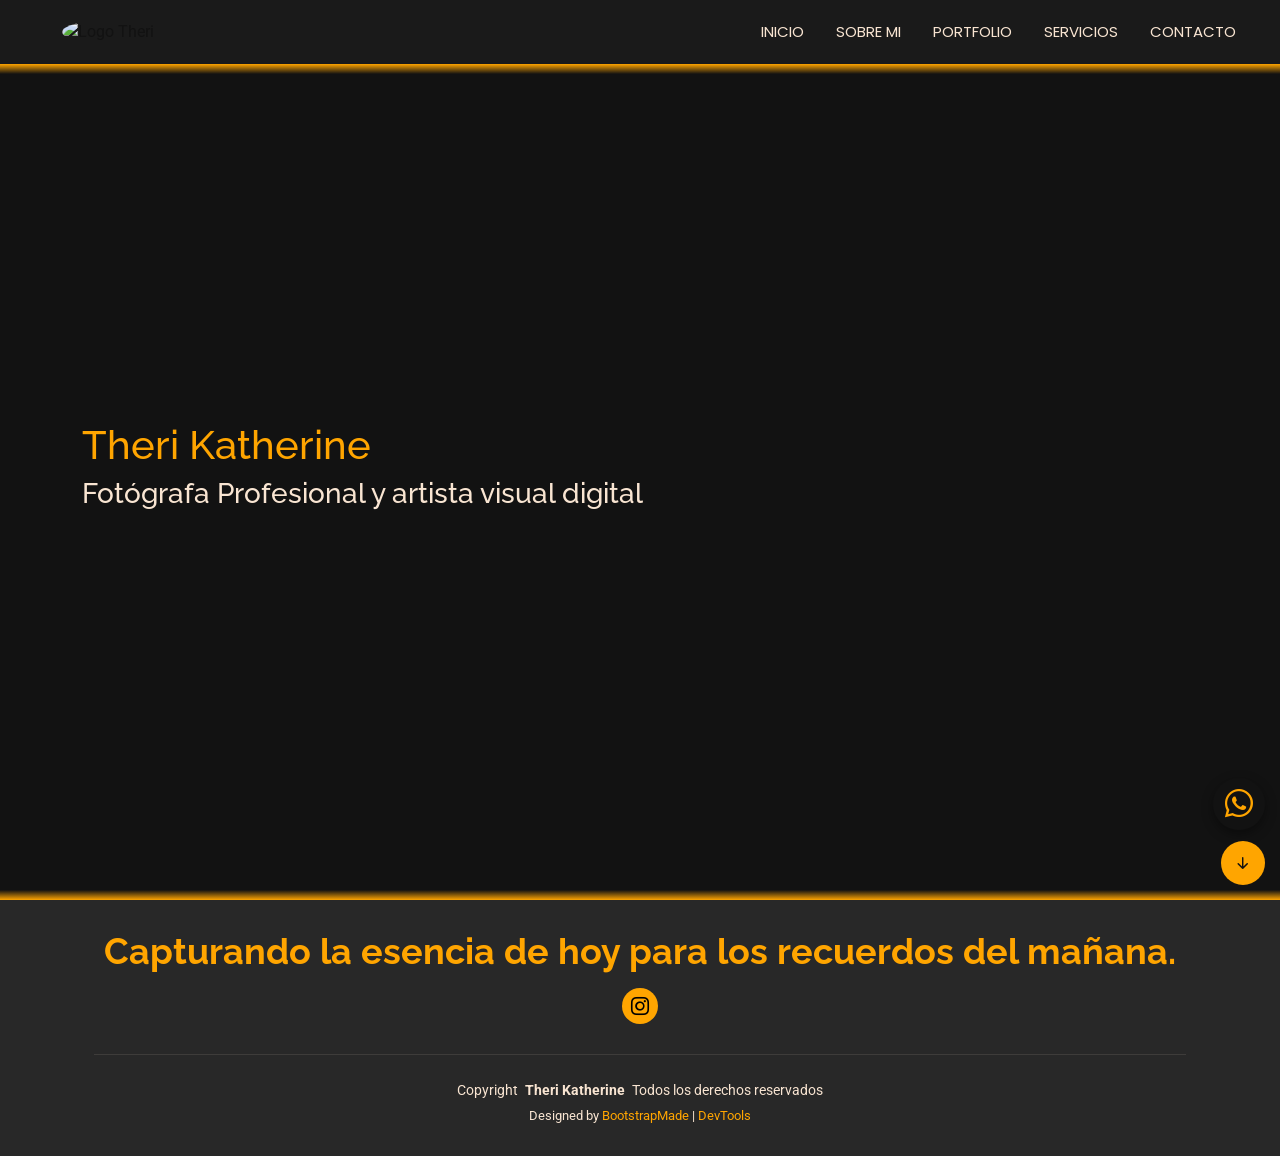
==== index.html @ 510d3827 "Add files via upload" ====
<!DOCTYPE html>
<html lang="es">

<head>
  <meta charset="utf-8">
  <meta content="width=device-width, initial-scale=1.0" name="viewport">
  <title>Theri Katherine</title>
  <meta name="description" content="Fotógrafa profesional y artista visual">
  <meta name="keywords" content="">

  <!-- Favicons -->
  <link href="assets/img/favicon.png" rel="icon">
  <link href="assets/img/apple-touch-icon.png" rel="apple-touch-icon">

  <!-- Fonts -->
  <link href="https://fonts.googleapis.com" rel="preconnect">
  <link href="https://fonts.gstatic.com" rel="preconnect" crossorigin>
  <link href="https://fonts.googleapis.com/css2?family=Roboto:ital,wght@0,100;0,300;0,400;0,500;0,700;0,900;1,100;1,300;1,400;1,500;1,700;1,900&family=Poppins:ital,wght@0,100;0,200;0,300;0,400;0,500;0,600;0,700;0,800;0,900;1,100;1,200;1,300;1,400;1,500;1,600;1,700;1,800;1,900&family=Raleway:ital,wght@0,100;0,200;0,300;0,400;0,500;0,600;0,700;0,800;0,900;1,100;1,200;1,300;1,400;1,500;1,600;1,700;1,800;1,900&display=swap" rel="stylesheet">

  <!-- Vendor CSS Files -->
  <link href="assets/vendor/bootstrap/css/bootstrap.min.css" rel="stylesheet">
  <link href="assets/vendor/bootstrap-icons/bootstrap-icons.css" rel="stylesheet">
  <link href="assets/vendor/aos/aos.css" rel="stylesheet">
  <link href="assets/vendor/swiper/swiper-bundle.min.css" rel="stylesheet">
  <link href="assets/vendor/glightbox/css/glightbox.min.css" rel="stylesheet">

  <!-- Main CSS File -->
  <link href="estilos.css" rel="stylesheet">

  <!-- =======================================================
  * Template Name: Personal
  * Template URL: https://bootstrapmade.com/personal-free-resume-bootstrap-template/
  * Updated: Mar 05 2025 with Bootstrap v5.3.3
  * Author: BootstrapMade.com
  * License: https://bootstrapmade.com/license/
  ======================================================== -->
</head>

<body class="index-page">

<header id="header" class="header d-flex align-items-center fixed-top">
    <div class="container-fluid position-relative d-flex align-items-center justify-content-between">

      <a href="index.html" class="logo d-flex align-items-center">
        <!-- Logo con la ruta corregida para evitar etiquetas anidadas inválidas -->
        <div class="sitename">
            <img src="./IMG/LOGO THERI SIN FONDO.png" class="header__img" alt="Logo Theri">
        </div>
      </a>

      <nav id="navmenu" class="navmenu">
        <ul class="nav__list">
          <li class="nav__item"><a href="index.html" class="nav__link">INICIO</a></li>
          <li class="nav__item"><a href="about.html" class="nav__link">SOBRE MI</a></li>
          <li class="nav__item"><a href="portfolio.html" class="nav__link">PORTFOLIO</a></li>
          <li class="nav__item"><a href="services.html" class="nav__link">SERVICIOS</a></li>
          <li class="nav__item"><a href="contact.html" class="nav__link">CONTACTO</a></li>
        </ul>
        <i class="mobile-nav-toggle d-xl-none bi bi-list"></i>
      </nav>

    </div>
  </header>

  <main class="main">

    <!-- Hero Section -->
    <section id="hero" class="hero section dark-background">

      <img src="./IMG/PRINCIPAL.png" alt="FOTO PRINCIPAL" data-aos="fade-in">

      <div class="container" data-aos="zoom-out" data-aos-delay="100">
        <h1>Theri Katherine</h1>
        <h3 class="subtitle">Fotógrafa Profesional y artista visual digital</h3>

      </div>

    </section><!-- /Hero Section -->

  </main>

<footer id="footer" class="footer dark-background">
    <div class="container">
            <h3 class="sitename">Capturando la esencia de hoy para los recuerdos del mañana.</h3>
      <div class="social-links d-flex justify-content-center">
        <a href=""><i class="bi bi-instagram"></i></a>

      </div>
      <div class="container">
        <div class="copyright">
          <span>Copyright</span> <strong class="px-1 sitename">Theri Katherine</strong> <span>Todos los derechos reservados</span>
        </div>
        <div class="credits">
          <!-- All the links in the footer should remain intact. -->
          <!-- You can delete the links only if you've purchased the pro version. -->
          <!-- Licensing information: https://bootstrapmade.com/license/ -->
          <!-- Purchase the pro version with working PHP/AJAX contact form: [buy-url] -->
          Designed by <a href="https://bootstrapmade.com/">BootstrapMade</a> | <a href="https://bootstrapmade.com/tools/">DevTools</a>
        </div>
      </div>
    </div>
  </footer>

  <!-- Scroll Top -->
  <a href="#" id="scroll-top" class="scroll-top d-flex align-items-center justify-content-center"><i class="bi bi-arrow-up-short"></i></a>

  <!-- Preloader -->
  <div id="preloader"></div>

  <!-- Vendor JS Files -->
  <script src="assets/vendor/bootstrap/js/bootstrap.bundle.min.js"></script>
  <script src="assets/vendor/php-email-form/validate.js"></script>
  <script src="assets/vendor/aos/aos.js"></script>
  <script src="assets/vendor/typed.js/typed.umd.js"></script>
  <script src="assets/vendor/purecounter/purecounter_vanilla.js"></script>
  <script src="assets/vendor/waypoints/noframework.waypoints.js"></script>
  <script src="assets/vendor/swiper/swiper-bundle.min.js"></script>
  <script src="assets/vendor/glightbox/js/glightbox.min.js"></script>
  <script src="assets/vendor/imagesloaded/imagesloaded.pkgd.min.js"></script>
  <script src="assets/vendor/isotope-layout/isotope.pkgd.min.js"></script>

  <!-- Main JS File -->
  <script src="script.js"></script>

</body>

</html>
---- estilos.css ----
/**
* Template Name: Personal
* Template URL: https://bootstrapmade.com/personal-free-resume-bootstrap-template/
* Updated: Mar 05 2025 with Bootstrap v5.3.3
* Author: BootstrapMade.com
* License: https://bootstrapmade.com/license/
*/

/*--------------------------------------------------------------
# Font & Color Variables
# Help: https://bootstrapmade.com/color-system/
--------------------------------------------------------------*/
/* Fonts */
:root {
  --default-font: "Roboto",  system-ui, -apple-system, "Segoe UI", Roboto, "Helvetica Neue", Arial, "Noto Sans", "Liberation Sans", sans-serif, "Apple Color Emoji", "Segoe UI Emoji", "Segoe UI Symbol", "Noto Color Emoji";
  --heading-font: "Raleway",  sans-serif;
  --nav-font: "Poppins",  sans-serif;
}

/* Global Colors - The following color variables are used throughout the website. Updating them here will change the color scheme of the entire website */
:root { 
  --background-color: #121212; /* Background color for the entire website, including individual sections */
  --default-color: #F9E5D2; /* Default color used for the majority of the text content across the entire website */
  --heading-color: #FFA500; /* Color for headings, subheadings and title throughout the website */
  --accent-color: #FFA500; /* Accent color that represents your brand on the website. It's used for buttons, links, and other elements that need to stand out */
  --surface-color: #1a1a1a; /* The surface color is used as a background of boxed elements within sections, such as cards, icon boxes, or other elements that require a visual separation from the global background. */
  --contrast-color: #121212; /* Contrast color for text, ensuring readability against backgrounds of accent, heading, or default colors. */
  --link-color: #121212; /* Color of links */
  --link-hover-color: #FFA500; /* Hover color of links */
  --slider-arrow-color: #FFA500; /* Sliding arrow icon */
  --slider-arrow-hover-color: #121212; /* Sliding arrow icon on hover */
  --arrow-color: #121212; /* General arrows */
  --arrow-hover-color: #F9E5D2; /* General arrows on hover */
}

/* Nav Menu Colors - The following color variables are used specifically for the navigation menu. They are separate from the global colors to allow for more customization options */
:root {
  --nav-color: #F9E5D2;  /* The default color of the main navmenu links */
  --nav-hover-color: #FFA500; /* Applied to main navmenu links when they are hovered over or active */
  --nav-mobile-background-color: #121212; /* Used as the background color for mobile navigation menu */
  --nav-dropdown-background-color: #121212; /* Used as the background color for dropdown items that appear when hovering over primary navigation items */
  --nav-dropdown-color: #F9E5D2; /* Used for navigation links of the dropdown items in the navigation menu. */
  --nav-dropdown-hover-color: #FFA500; /* Similar to --nav-hover-color, this color is applied to dropdown navigation links when they are hovered over. */
}

/* Color Presets - These classes override global colors when applied to any section or element, providing reuse of the sam color scheme. */


.dark-background {
  --default-color: #F9E5D2;
  --heading-color: #FFA500;
  --surface-color: #292929f9;
  --contrast-color: #121212;
  --trans-color: color-mix(in srgb, #0009 100%, #FFA500);
  --border-color: #FFA500;
  --text-color: #F9E5D2;
}

/* Smooth scroll */
:root {
  scroll-behavior: smooth;
}

/*--------------------------------------------------------------
# General Styling & Shared Classes
--------------------------------------------------------------*/
body {

  color: var(--default-color);
  background-color: var(--background-color);
  font-family: var(--default-font);
}

a {
  color: var(--link-color);
  text-decoration: none;
  transition: 0.3s;
}

a:hover {
  color: var(--link-hover-color);
  text-decoration: none;
}

.bi {
  color: var(--accent-color);
}

.swiper-button-next,
.swiper-button-prev {
  color: var(--slider-arrow-color);
}

.swiper-button-next:hover,
.swiper-button-prev:hover {
  color: var(--slider-arrow-hover-color);
}


h1,
h2,
h3,
h4,
h5,
h6 {
  color: var(--heading-color);
  font-family: var(--heading-font);
}

h1{
  margin-top: 40px;
}

.page-title {
  margin-top: 40px;
    padding-top: 60px; /* Sube o baja este valor según necesites */
}

/* Opción B: Si prefieres hacerlo directo al h1 de la sección portfolio/títulos de página */
.page-title h1 {
    margin-top: 40px !important;
}

.subtitle{
  color: var(--text-color);
  font-family: var(--heading-font);
}
/* PHP Email Form Messages
------------------------------*/
.php-email-form .error-message {
  display: none;
  background: #FFA500;
  color: #1a1a1a;
  text-align: left;
  padding: 15px;
  margin-bottom: 24px;
  font-weight: 600;
}

.php-email-form .sent-message {
  display: none;
  color: #ffffff;
  background: #FFA500;
  text-align: center;
  padding: 15px;
  margin-bottom: 24px;
  font-weight: 600;
}

.php-email-form .loading {
  display: none;
  background: var(--surface-color);
  text-align: center;
  padding: 15px;
  margin-bottom: 24px;
}

.php-email-form .loading:before {
  content: "";
  display: inline-block;
  border-radius: 50%;
  width: 24px;
  height: 24px;
  margin: 0 10px -6px 0;
  border: 3px solid var(--accent-color);
  border-top-color: var(--surface-color);
  animation: php-email-form-loading 1s linear infinite;
}

@keyframes php-email-form-loading {
  0% {
    transform: rotate(0deg);
  }

  100% {
    transform: rotate(360deg);
  }
}

/*--------------------------------------------------------------
# Global Header
--------------------------------------------------------------*/

.header {
  background-color: var(--surface-color);
  color: var(--nav-hover-color);
  padding-left: 30px;
  padding-right: 30px;
}

/* Desvanecido naranjo debajo del header */
.header::after {
  content: "";
  position: absolute;
  top: 100%;
  left: 0;
  right: 0;
  height: 10px;
  background: linear-gradient(to bottom, var(--nav-hover-color), transparent);
  pointer-events: none;
}

.header__img {
        min-width: 100px;
        max-width: 10%;
        border-radius: 50%;
        margin: 20px;
    }


.scrolled .header {
  box-shadow: 0px 0 18px rgba(0, 0, 0, 0.1);
}

/* Global Header on Scroll
------------------------------*/
.scrolled .header {
  --bg-color: color-mix(in srgb, var(--background-color), transparent 90%);
}

/*--------------------------------------------------------------
# Navigation Menu
--------------------------------------------------------------*/
/* Desktop Navigation */
@media (min-width: 1200px) {
  .navmenu {
    padding: 0;
  }

  .navmenu ul {
    margin: 0;
    padding: 0;
    display: flex;
    list-style: none;
    align-items: center;
  }

  .navmenu li {
    position: relative;
  }

  .navmenu>ul>li {
    white-space: nowrap;
    padding: 15px 14px;
  }

  .navmenu>ul>li:last-child {
    padding-right: 0;
  }

  .navmenu a,
  .navmenu a:focus {
    color: var(--nav-color);
    font-size: 15px;
    padding: 0 2px;
    font-family: var(--nav-font);
    font-weight: 400;
    display: flex;
    align-items: center;
    justify-content: space-between;
    white-space: nowrap;
    transition: 0.3s;
    position: relative;
  }

  .navmenu a i,
  .navmenu a:focus i {
    font-size: 12px;
    line-height: 0;
    margin-left: 5px;
    transition: 0.3s;
  }

  .navmenu>ul>li>a:before {
    content: "";
    position: absolute;
    height: 2px;
    bottom: -6px;
    left: 0;
    background-color: var(--nav-hover-color);
    visibility: hidden;
    width: 0px;
    transition: all 0.3s ease-in-out 0s;
  }

  .navmenu a:hover:before,
  .navmenu li:hover>a:before,
  .navmenu .active:before {
    visibility: visible;
    width: 25px;
  }

  .navmenu li:hover>a,
  .navmenu .active,
  .navmenu .active:focus {
    color: var(--nav-hover-color);
  }

  .navmenu .dropdown:hover>ul {
    opacity: 1;
    top: 100%;
    visibility: visible;
  }

  .navmenu .dropdown .dropdown ul {
    top: 0;
    left: -90%;
    visibility: hidden;
  }

  .navmenu .dropdown .dropdown:hover>ul {
    opacity: 1;
    top: 0;
    left: -100%;
    visibility: visible;
  }
}

/* Mobile Navigation */
@media (max-width: 1199px) {
  .mobile-nav-toggle {
    color: var(--nav-color);
    font-size: 28px;
    line-height: 0;
    margin-right: 10px;
    cursor: pointer;
    transition: color 0.3s;
  }

  .navmenu {
    padding: 0;
    z-index: 9997;
  }

  .navmenu ul {
    display: none;
    list-style: none;
    position: absolute;
    inset: 60px 20px 20px 20px;
    padding: 10px 0;
    margin: 0;
    border-radius: 6px;
    background-color: var(--nav-mobile-background-color);
    border: 1px solid color-mix(in srgb, var(--default-color), transparent 90%);
    box-shadow: none;
    overflow-y: auto;
    transition: 0.3s;
    z-index: 9998;
  }

  .navmenu a,
  .navmenu a:focus {
    color: var(--nav-dropdown-color);
    padding: 10px 20px;
    font-family: var(--nav-font);
    font-size: 17px;
    font-weight: 500;
    display: flex;
    align-items: center;
    justify-content: space-between;
    white-space: nowrap;
    transition: 0.3s;
  }

  .navmenu a i,
  .navmenu a:focus i {
    font-size: 12px;
    line-height: 0;
    margin-left: 5px;
    width: 30px;
    height: 30px;
    display: flex;
    align-items: center;
    justify-content: center;
    border-radius: 50%;
    transition: 0.3s;
    background-color: color-mix(in srgb, var(--accent-color), transparent 90%);
  }

  .navmenu a i:hover,
  .navmenu a:focus i:hover {
    background-color: var(--accent-color);
    color: var(--contrast-color);
  }

  .navmenu a:hover,
  .navmenu .active,
  .navmenu .active:focus {
    color: var(--nav-dropdown-hover-color);
  }

  .navmenu .active i,
  .navmenu .active:focus i {
    background-color: var(--accent-color);
    color: var(--contrast-color);
    transform: rotate(180deg);
  }

  .navmenu .dropdown ul {
    position: static;
    display: none;
    z-index: 99;
    padding: 10px 0;
    margin: 10px 20px;
    background-color: var(--nav-dropdown-background-color);
    transition: all 0.5s ease-in-out;
  }

  .navmenu .dropdown ul ul {
    background-color: rgba(33, 37, 41, 0.1);
  }

  .navmenu .dropdown>.dropdown-active {
    display: block;
    background-color: rgba(33, 37, 41, 0.03);
  }

  .mobile-nav-active {
    overflow: hidden;
  }

  .mobile-nav-active .mobile-nav-toggle {
    color: #fff;
    position: absolute;
    font-size: 32px;
    top: 15px;
    right: 15px;
    margin-right: 0;
    z-index: 9999;
  }

  .mobile-nav-active .navmenu {
    position: fixed;
    overflow: hidden;
    inset: 0;
    background: rgba(33, 37, 41, 0.8);
    transition: 0.3s;
  }

  .mobile-nav-active .navmenu>ul {
    display: block;
  }
}



/*--------------------------------------------------------------
# Global Footer
--------------------------------------------------------------*/
footer#footer.footer {
  border-top: 0 !important;
  box-shadow: none !important;
  background-color: var(--surface-color) !important;
}

footer#footer.footer::before {
  content: "" !important;
  position: absolute !important;
  bottom: 100% !important;
  left: 0 !important;
  right: 0 !important;
  height: 10px !important;
  background: linear-gradient(to top, var(--nav-hover-color), transparent) !important;
  pointer-events: none !important;
  z-index: 10 !important;
}
.footer {
  color: var(--default-color);
  background-color: var(--surface-color);
  font-size: 14px;
  text-align: center;
  padding: 30px 0;
  position: relative;
}

/* Desvanecido naranjo encima del footer (igual al del header) */
.footer::before {
  content: "";
  position: absolute;
  bottom: 100%;
  left: 0;
  right: 0;
  height: 10px;
  background: linear-gradient(to top, var(--nav-hover-color), transparent);
  pointer-events: none;
  z-index: 10;
}

.footer h3 {
  color: var(--heading-color);
  font-size: 36px;
  font-weight: 700;
  position: relative;
  padding: 0;
  margin: 0 0 15px 0;
}

.footer p {
  font-size: 15;
  font-style: italic;
  padding: 0;
  margin: 0 0 30px 0;
}

.footer a {
  color: var(--accent-color);
}

.footer a:hover {
  color: var(--default-color);
}

.footer .social-links {
  margin: 0 0 30px 0;
}

.footer .social-links a {
  font-size: 16px;
  display: flex;
  align-items: center;
  justify-content: center;
  background: var(--accent-color);
  color: #000000;
  line-height: 1;
  margin: 0 4px;
  border-radius: 50%;
  text-align: center;
  width: 36px;
  height: 36px;
  transition: 0.3s;
}

.footer .social-links a i,
.footer .social-links a:hover i {
  color: #000000 !important;
  font-size: 18px;
  line-height: 1;
}

.footer .social-links a:hover {
  background: color-mix(in srgb, var(--accent-color), transparent 20%);
  text-decoration: none;
}

.footer .copyright {
  padding-top: 25px;
  border-top: 1px solid color-mix(in srgb, var(--default-color), transparent 90%);
}

.footer .credits {
  font-size: 13px;
  padding-top: 5px;
}
/*--------------------------------------------------------------
# Preloader
--------------------------------------------------------------*/
#preloader {
  position: fixed;
  inset: 0;
  z-index: 999999;
  overflow: hidden;
  background: var(--background-color);
  transition: all 0.6s ease-out;
}

.footer::before {
  content: "";
  position: absolute;
  bottom: 100%;
  left: 0;
  right: 0;
  height: 80px;
  background: linear-gradient(to top, var(--accent-color), transparent);
  pointer-events: none;
  z-index: 10;
}

@keyframes animate-preloader {
  0% {
    transform: rotate(0deg);
  }

  100% {
    transform: rotate(360deg);
  }
}

/*--------------------------------------------------------------
# Scroll Top Button
--------------------------------------------------------------*/
.scroll-top {
  position: fixed;
  visibility: hidden;
  opacity: 0;
  right: 15px;
  bottom: -15px;
  z-index: 99999;
  background-color: var(--accent-color);
  width: 44px;
  height: 44px;
  border-radius: 50px;
  transition: all 0.4s;
}

.scroll-top i {
  font-size: 24px;
  color: var(--arrow-color);
  line-height: 0;
}

.scroll-top:hover i {
  color: var(--arrow-hover-color);
}

.scroll-top.active {
  visibility: visible;
  opacity: 1;
  bottom: 15px;
}

/*--------------------------------------------------------------
# Disable aos animation delay on mobile devices
--------------------------------------------------------------*/
@media screen and (max-width: 768px) {
  [data-aos-delay] {
    transition-delay: 0 !important;
  }
}

/*--------------------------------------------------------------
# Global Page Titles & Breadcrumbs
--------------------------------------------------------------*/
.page-title nav ol li a {
  color: var(--accent-color);
  position: relative;
}

.page-title nav ol li a:hover {
  color: var(--default-color);
} 
.page-title .heading {
  padding: 160px 0 80px 0;
  border-top: 1px solid color-mix(in srgb, var(--default-color), transparent 90%);
}

.page-title .heading h1 {
  font-size: 38px;
  font-weight: 700;
}

.page-title nav {
  background-color: color-mix(in srgb, var(--default-color), transparent 90%);
  padding: 20px 0;
}

.page-title nav ol {
  display: flex;
  flex-wrap: wrap;
  list-style: none;
  margin: 0;
  font-size: 16px;
  font-weight: 600;
}

.page-title nav ol li+li {
  padding-left: 10px;
}

.page-title nav ol li+li::before {
  content: "/";
  display: inline-block;
  padding-right: 10px;
  color: color-mix(in srgb, var(--default-color), transparent 70%);
}

/*--------------------------------------------------------------
# Global Sections
--------------------------------------------------------------*/
section,
.section {
  color: var(--default-color);
  background-color: var(--background-color);
  padding: 60px 0;
  scroll-margin-top: 100px;
  overflow: clip;
}

@media (max-width: 1199px) {

  section,
  .section {
    scroll-margin-top: 66px;
  }
}

/*--------------------------------------------------------------
# Global Section Titles
--------------------------------------------------------------*/
.section-title {
  padding-bottom: 60px;
  position: relative;
}

.section-title h2 {
  font-size: 14px;
  font-weight: 500;
  padding: 0;
  line-height: 1px;
  margin: 0;
  letter-spacing: 1.5px;
  text-transform: uppercase;
  color: color-mix(in srgb, var(--default-color), transparent 50%);
  position: relative;
}

.section-title h2::after {
  content: "";
  width: 120px;
  height: 1px;
  display: inline-block;
  background: var(--accent-color);
  margin: 4px 10px;
}

.section-title div {
  color: var(--heading-color);
  margin: 0;
  margin: 0;
  font-size: 28px;
  font-weight: 700;
  text-transform: uppercase;
  font-family: var(--heading-font);
}

/*--------------------------------------------------------------
# Hero Section
--------------------------------------------------------------*/
.hero {
  width: 100%;
  min-height: 100vh;
  position: relative;
  padding: 80px 0;
  display: flex;
  align-items: center;
  justify-content: center;
}

.hero img {
  position: absolute;
  inset: 0;
  display: block;
  width: 100%;
  height: 100%;
  object-fit: cover;
  z-index: 1;
}

.hero .container {
  position: relative;
  z-index: 3;
}

.hero h2 {
  margin: 0;
  font-size: 64px;
  font-weight: 700;
}

.hero p {
  margin: 5px 0 0 0;
  font-size: 26px;
}

.hero p span {
  letter-spacing: 1px;
  border-bottom: 2px solid var(--accent-color);
}

.hero .social-links {
  margin-top: 25px;
}

.hero .social-links a {
  background-color: color-mix(in srgb, var(--default-color), transparent 90%);
  color: var(--default-color);
  font-size: 14px;
  width: 40px;
  height: 40px;
  border-radius: 50px;
  display: inline-flex;
  align-items: center;
  justify-content: center;
  margin-right: 20px;
  transition: 0.3s;
}

.hero .social-links a:hover {
  background-color: var(--accent-color);
}

@media (max-width: 768px) {
  .hero h2 {
    font-size: 32px;
  }

  .hero p {
    font-size: 20px;
  }
}

/*--------------------------------------------------------------
# About Section
--------------------------------------------------------------*/
.about .content h2 {
  font-weight: 700;
  font-size: 24px;
}

.about .content ul {
  list-style: none;
  padding: 0;
}

.about .content ul li {
  margin-bottom: 20px;
  display: flex;
  align-items: center;
}

.about .content ul strong {
  margin-right: 10px;
}

.about .content ul i {
  font-size: 16px;
  margin-right: 5px;
  color: var(--accent-color);
  line-height: 0;
}

.about .content p {
  max-width: 900px;
  margin: 0 auto;
  padding: 0 20px;
  text-align: justify;
}

/*--------------------------------------------------------------
# Stats Section
--------------------------------------------------------------*/
.stats i {
  background-color: var(--surface-color);
  color: var(--accent-color);
  box-shadow: 0px 2px 25px rgba(0, 0, 0, 0.1);
  width: 54px;
  height: 54px;
  font-size: 24px;
  border-radius: 50px;
  border: 2px solid var(--background-color);
  display: inline-flex;
  align-items: center;
  justify-content: center;
  position: relative;
  z-index: 1;
}

.stats .stats-item {
  background-color: var(--surface-color);
  margin-top: -27px;
  padding: 30px 30px 25px 30px;
  width: 100%;
  position: relative;
  text-align: center;
  box-shadow: 0px 2px 35px rgba(0, 0, 0, 0.1);
  border-radius: 4px;
  z-index: 0;
}

.stats .stats-item span {
  font-size: 36px;
  display: block;
  font-weight: 700;
  color: color-mix(in srgb, var(--default-color), transparent 20%);
}

.stats .stats-item p {
  padding: 0;
  margin: 0;
  font-family: var(--heading-font);
  font-size: 16px;
}

/*--------------------------------------------------------------
# Skills Section
--------------------------------------------------------------*/
.skills .progress {
  height: 60px;
  display: block;
  background: none;
  border-radius: 0;
}

.skills .progress .skill {
  color: var(--default-color);
  padding: 0;
  margin: 0 0 6px 0;
  text-transform: uppercase;
  display: block;
  font-weight: 600;
  font-family: var(--heading-font);
}

.skills .progress .skill .val {
  float: right;
  font-style: normal;
}

.skills .progress-bar-wrap {
  background: color-mix(in srgb, var(--default-color), transparent 90%);
  height: 10px;
}

.skills .progress-bar {
  width: 1px;
  height: 10px;
  transition: 0.9s;
  background-color: var(--accent-color);
}

/*--------------------------------------------------------------
# Interests Section
--------------------------------------------------------------*/
.interests .features-item {
  background-color: var(--surface-color);
  display: flex;
  align-items: center;
  padding: 20px;
  transition: 0.3s;
  border: 1px solid color-mix(in srgb, var(--default-color), transparent 90%);
  position: relative;
}

.interests .features-item i {
  font-size: 32px;
  padding-right: 10px;
  line-height: 0;
}

.interests .features-item h3 {
  font-weight: 700;
  margin: 0;
  padding: 0;
  line-height: 1;
  font-size: 16px;
}

.interests .features-item h3 a {
  color: var(--heading-color);
  transition: 0.3s;
}

.interests .features-item:hover {
  border-color: var(--accent-color);
}

.interests .features-item:hover h3 a {
  color: var(--accent-color);
}


/*--------------------------------------------------------------
# Resume Section
--------------------------------------------------------------*/
.resume .resume-title {
  color: var(--heading-color);
  font-size: 26px;
  font-weight: 700;
  margin-top: 20px;
  margin-bottom: 20px;
}

.resume .resume-item {
  padding: 0 0 20px 20px;
  margin-top: -2px;
  border-left: 2px solid var(--accent-color);
  position: relative;
}

.resume .resume-item h4 {
  line-height: 18px;
  font-size: 18px;
  font-weight: 600;
  text-transform: uppercase;
  color: color-mix(in srgb, var(--default-color), transparent 20%);
  margin-bottom: 10px;
}

.resume .resume-item h5 {
  font-size: 16px;
  padding: 5px 15px;
  display: inline-block;
  font-weight: 600;
  margin-bottom: 10px;
}

.resume .resume-item ul {
  padding-left: 20px;
}

.resume .resume-item ul li {
  padding-bottom: 10px;
}

.resume .resume-item:last-child {
  padding-bottom: 0;
}

.resume .resume-item::before {
  content: "";
  position: absolute;
  width: 16px;
  height: 16px;
  border-radius: 50px;
  left: -9px;
  top: 0;
  background: var(--background-color);
  border: 2px solid var(--accent-color);
}

/*--------------------------------------------------------------
# Services Section
--------------------------------------------------------------*/
.services .service-item {
  background-color: var(--surface-color);
  text-align: center;
  padding: 80px 20px;
  transition: all ease-in-out 0.3s;
  height: 100%;
}

.services .service-item .icon {
  margin: 0 auto;
  width: 64px;
  height: 64px;
  background: var(--accent-color);
  border-radius: 4px;
  display: flex;
  align-items: center;
  justify-content: center;
  margin-bottom: 20px;
  transition: 0.3s;
  transform-style: preserve-3d;
}

.services .service-item .icon i {
  color: var(--contrast-color);
  font-size: 28px;
  transition: ease-in-out 0.3s;
}

.services .service-item .icon::before {
  position: absolute;
  content: "";
  left: -8px;
  top: -8px;
  height: 100%;
  width: 100%;
  background: color-mix(in srgb, var(--accent-color), transparent 80%);
  border-radius: 5px;
  transition: all 0.3s ease-out 0s;
  transform: translateZ(-1px);
}

.services .service-item h3 {
  font-weight: 700;
  margin: 10px 0 15px 0;
  font-size: 22px;
}

.services .service-item p {
  line-height: 24px;
  font-size: 14px;
  margin-bottom: 0;
}

.services .service-item:hover {
  background: var(--accent-color);
  border-color: var(--accent-color);
}

.services .service-item:hover .icon {
  background: var(--surface-color);
}

.services .service-item:hover .icon i {
  color: var(--accent-color);
}

.services .service-item:hover .icon::before {
  background: color-mix(in srgb, var(--background-color), transparent 70%);
}

.services .service-item:hover h3,
.services .service-item:hover p {
  color: var(--contrast-color);
}

/*--------------------------------------------------------------
# Service Details Section
--------------------------------------------------------------*/
.service-details .services-list {
  background-color: var(--surface-color);
  padding: 10px 30px;
  border: 1px solid color-mix(in srgb, var(--default-color), transparent 90%);
  margin-bottom: 20px;
}

.service-details .services-list a {
  display: block;
  line-height: 1;
  padding: 8px 0 8px 15px;
  border-left: 3px solid color-mix(in srgb, var(--default-color), transparent 70%);
  margin: 20px 0;
  color: color-mix(in srgb, var(--default-color), transparent 20%);
  transition: 0.3s;
}

.service-details .services-list a.active {
  color: var(--heading-color);
  font-weight: 700;
  border-color: var(--accent-color);
}

.service-details .services-list a:hover {
  border-color: var(--accent-color);
}

.service-details .services-img {
  margin-bottom: 20px;
}

.service-details h3 {
  font-size: 26px;
  font-weight: 700;
}

.service-details h4 {
  font-size: 20px;
  font-weight: 700;
}

.service-details p {
  font-size: 15px;
}

.service-details ul {
  list-style: none;
  padding: 0;
  font-size: 15px;
}

.service-details ul li {
  padding: 5px 0;
  display: flex;
  align-items: center;
}

.service-details ul i {
  font-size: 20px;
  margin-right: 8px;
  color: var(--accent-color);
}

/*--------------------------------------------------------------
# Portfolio Section
--------------------------------------------------------------*/
.portfolio .portfolio-filters {
  padding: 0;
  margin: 0 auto 20px auto;
  list-style: none;
  text-align: center;
}

.portfolio .portfolio-filters li {
  cursor: pointer;
  display: inline-block;
  padding: 0;
  font-size: 18px;
  font-weight: 500;
  margin: 0 10px;
  line-height: 1;
  margin-bottom: 5px;
  transition: all 0.3s ease-in-out;
}

.portfolio .portfolio-filters li:hover,
.portfolio .portfolio-filters li.filter-active {
  color: var(--accent-color);
}

.portfolio .portfolio-filters li:first-child {
  margin-left: 0;
}

.portfolio .portfolio-filters li:last-child {
  margin-right: 0;
}

@media (max-width: 575px) {
  .portfolio .portfolio-filters li {
    font-size: 14px;
    margin: 0 5px;
  }
}

.portfolio .portfolio-content {
  position: relative;
  overflow: hidden;
}

.portfolio .portfolio-content img {
  transition: 0.3s;
}

.portfolio .portfolio-content .portfolio-info {
  opacity: 0;
  position: absolute;
  inset: 0;
  z-index: 3;
  transition: all ease-in-out 0.3s;
  background: rgba(0, 0, 0, 0.6);
  padding: 15px;
}

.portfolio .portfolio-content .portfolio-info h4 {
  font-size: 14px;
  padding: 5px 10px;
  font-weight: 400;
  color: #ffffff;
  display: inline-block;
  background-color: var(--accent-color);
}

.portfolio .portfolio-content .portfolio-info p {
  position: absolute;
  bottom: 10px;
  text-align: center;
  display: inline-block;
  left: 0;
  right: 0;
  font-size: 16px;
  font-weight: 600;
  color: rgba(255, 255, 255, 0.8);
}

.portfolio .portfolio-content .portfolio-info .preview-link,
.portfolio .portfolio-content .portfolio-info .details-link {
  position: absolute;
  left: calc(50% - 40px);
  font-size: 26px;
  top: calc(50% - 14px);
  color: #fff;
  transition: 0.3s;
  line-height: 1.2;
}

.portfolio .portfolio-content .portfolio-info .preview-link:hover,
.portfolio .portfolio-content .portfolio-info .details-link:hover {
  color: var(--accent-color);
}

.portfolio .portfolio-content .portfolio-info .details-link {
  left: 50%;
  font-size: 34px;
  line-height: 0;
}

.portfolio .portfolio-content:hover .portfolio-info {
  opacity: 1;
}

.portfolio .portfolio-content:hover img {
  transform: scale(1.1);
}

/*--------------------------------------------------------------
# Portfolio Details Section
--------------------------------------------------------------*/
.portfolio-details .portfolio-details-slider img {
  width: 100%;
}

.portfolio-details .portfolio-details-slider .swiper-pagination {
  margin-top: 20px;
  position: relative;
}

.portfolio-details .portfolio-details-slider .swiper-pagination .swiper-pagination-bullet {
  width: 12px;
  height: 12px;
  background-color: color-mix(in srgb, var(--default-color), transparent 85%);
  opacity: 1;
}

.portfolio-details .portfolio-details-slider .swiper-pagination .swiper-pagination-bullet-active {
  background-color: var(--accent-color);
}

.portfolio-details .portfolio-info {
  background-color: var(--surface-color);
  padding: 30px;
  box-shadow: 0px 0 30px rgba(0, 0, 0, 0.1);
}

.portfolio-details .portfolio-info h3 {
  font-size: 22px;
  font-weight: 700;
  margin-bottom: 20px;
  padding-bottom: 20px;
  border-bottom: 1px solid color-mix(in srgb, var(--default-color), transparent 85%);
}

.portfolio-details .portfolio-info ul {
  list-style: none;
  padding: 0;
  font-size: 15px;
}

.portfolio-details .portfolio-info ul li+li {
  margin-top: 10px;
}

.portfolio-details .portfolio-description {
  padding-top: 30px;
}

.portfolio-details .portfolio-description h2 {
  font-size: 26px;
  font-weight: 700;
  margin-bottom: 20px;
}

.portfolio-details .portfolio-description p {
  padding: 0;
  color: color-mix(in srgb, var(--default-color), transparent 30%);
}

.portfolio-details .portfolio-details-slider img {
  width: 100%;
  height: 450px;
  object-fit: cover;
}

/*--------------------------------------------------------------
# Starter Section Section
--------------------------------------------------------------*/

/*--------------------------------------------------------------
# Contact Section
--------------------------------------------------------------*/
.contact .info-item {
  box-shadow: 0px 0px 20px rgba(0, 0, 0, 0.1);
  padding: 20px 30px;
}

.contact .info-item .icon {
  color: var(--contrast-color);
  background-color: var(--accent-color);
  width: 56px;
  height: 56px;
  font-size: 24px;
  display: flex;
  justify-content: center;
  align-items: center;
  transition: all 0.3s ease-in-out;
  border-radius: 50%;
  margin-right: 15px;
}

.contact .info-item h3 {
  font-size: 18px;
  font-weight: 700;
  margin: 0 0 2px 0;
}

.contact .info-item p {
  padding: 0;
  margin-bottom: 0;
  font-size: 14px;
}

.contact .info-item .social-links a {
  font-size: 24px;
  display: inline-block;
  line-height: 1;
  margin: 4px 6px 0 0;
  transition: 0.3s;
  color: color-mix(in srgb, var(--default-color), transparent 50%);
}

.contact .info-item .social-links a:hover {
  color: var(--accent-color);
}

.contact .php-email-form {
  box-shadow: 0px 0px 20px rgba(0, 0, 0, 0.1);
  padding: 30px;
  margin-top: 30px;
}

@media (max-width: 575px) {
  .contact .php-email-form {
    padding: 20px;
  }
}

.contact .php-email-form input[type=text],
.contact .php-email-form input[type=email],
.contact .php-email-form textarea {
  color: var(--default-color);
  background-color: color-mix(in srgb, var(--background-color), transparent 50%);
  border-color: color-mix(in srgb, var(--default-color), transparent 80%);
  font-size: 14px;
  padding: 10px 15px;
  box-shadow: none;
  border-radius: 0;
}

.contact .php-email-form input[type=text]:focus,
.contact .php-email-form input[type=email]:focus,
.contact .php-email-form textarea:focus {
  border-color: var(--accent-color);
}

.contact .php-email-form input[type=text]::placeholder,
.contact .php-email-form input[type=email]::placeholder,
.contact .php-email-form textarea::placeholder {
  color: color-mix(in srgb, var(--default-color), transparent 70%);
}

.contact .php-email-form button[type=submit] {
  color: var(--contrast-color);
  background: var(--accent-color);
  border: 0;
  padding: 10px 30px;
  transition: 0.4s;
  border-radius: 50px;
}

.contact .php-email-form button[type=submit]:hover {
  background: color-mix(in srgb, var(--accent-color), transparent 20%);
}
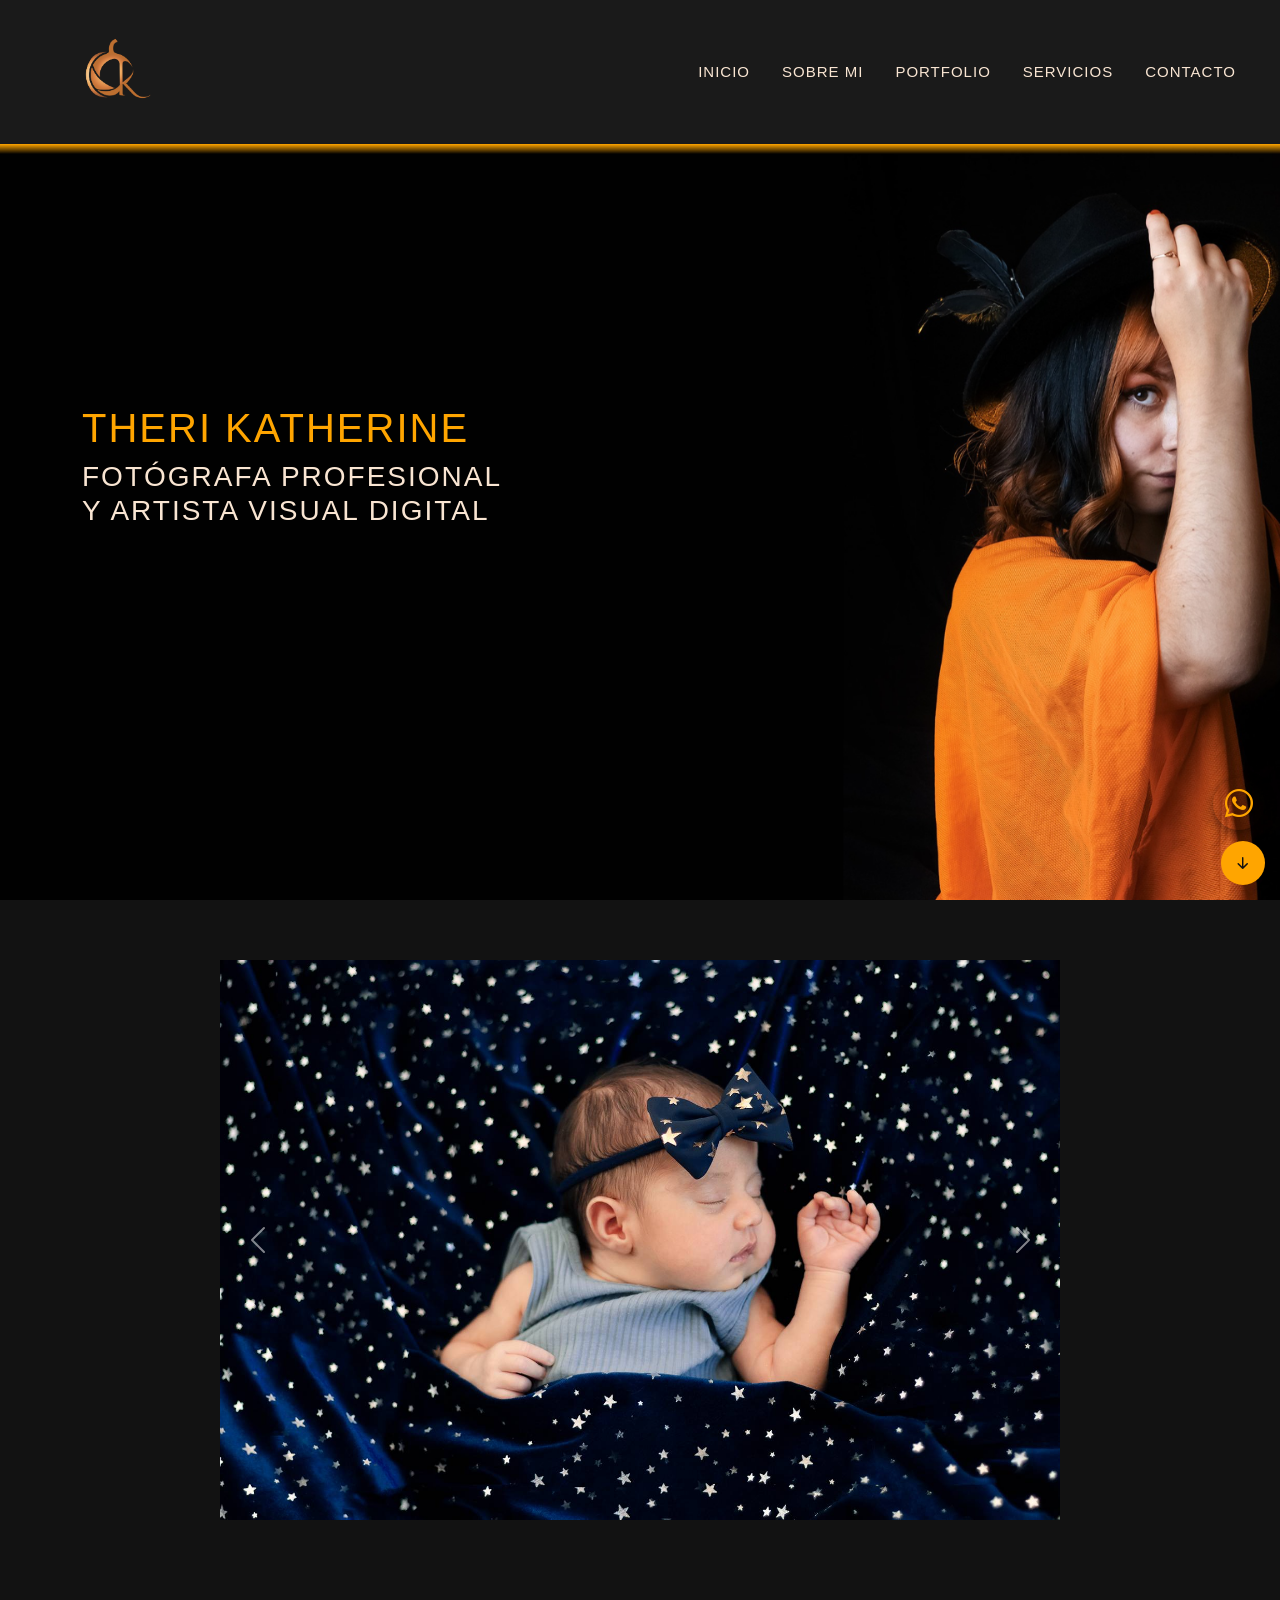
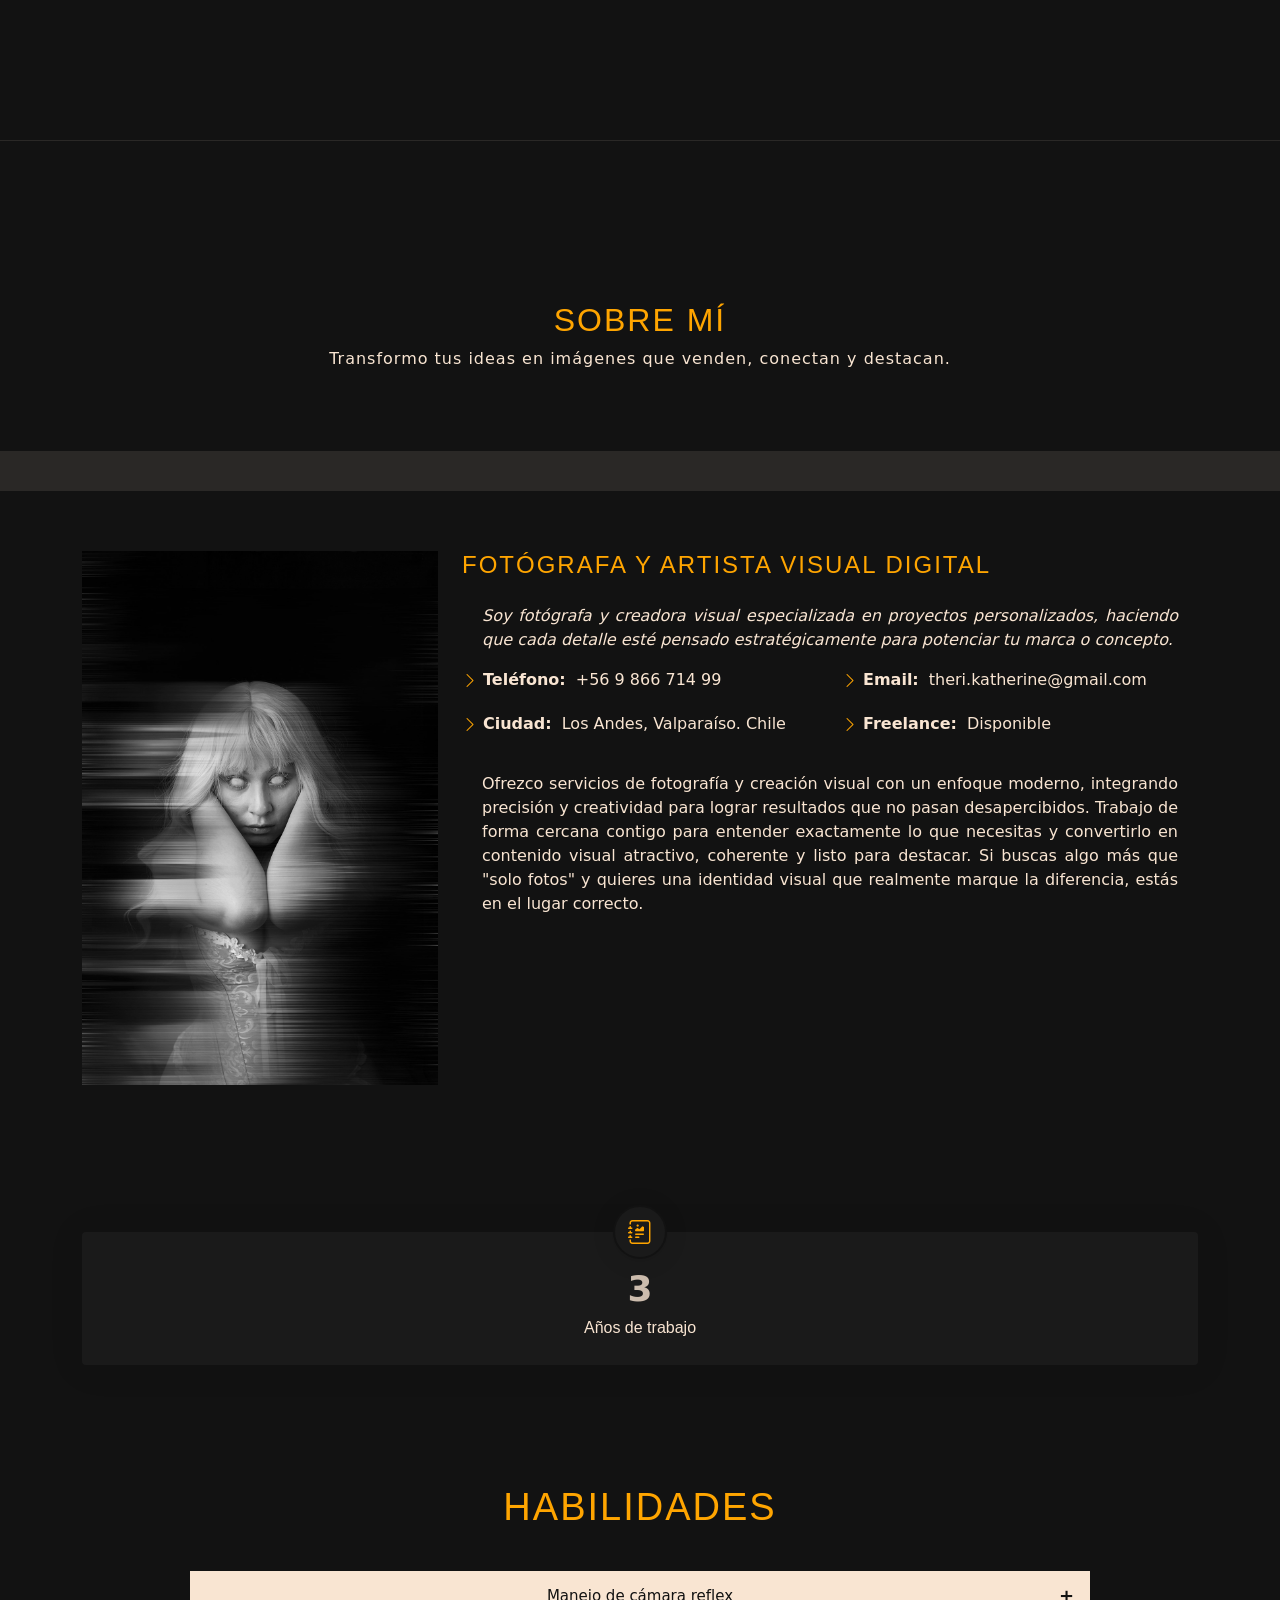
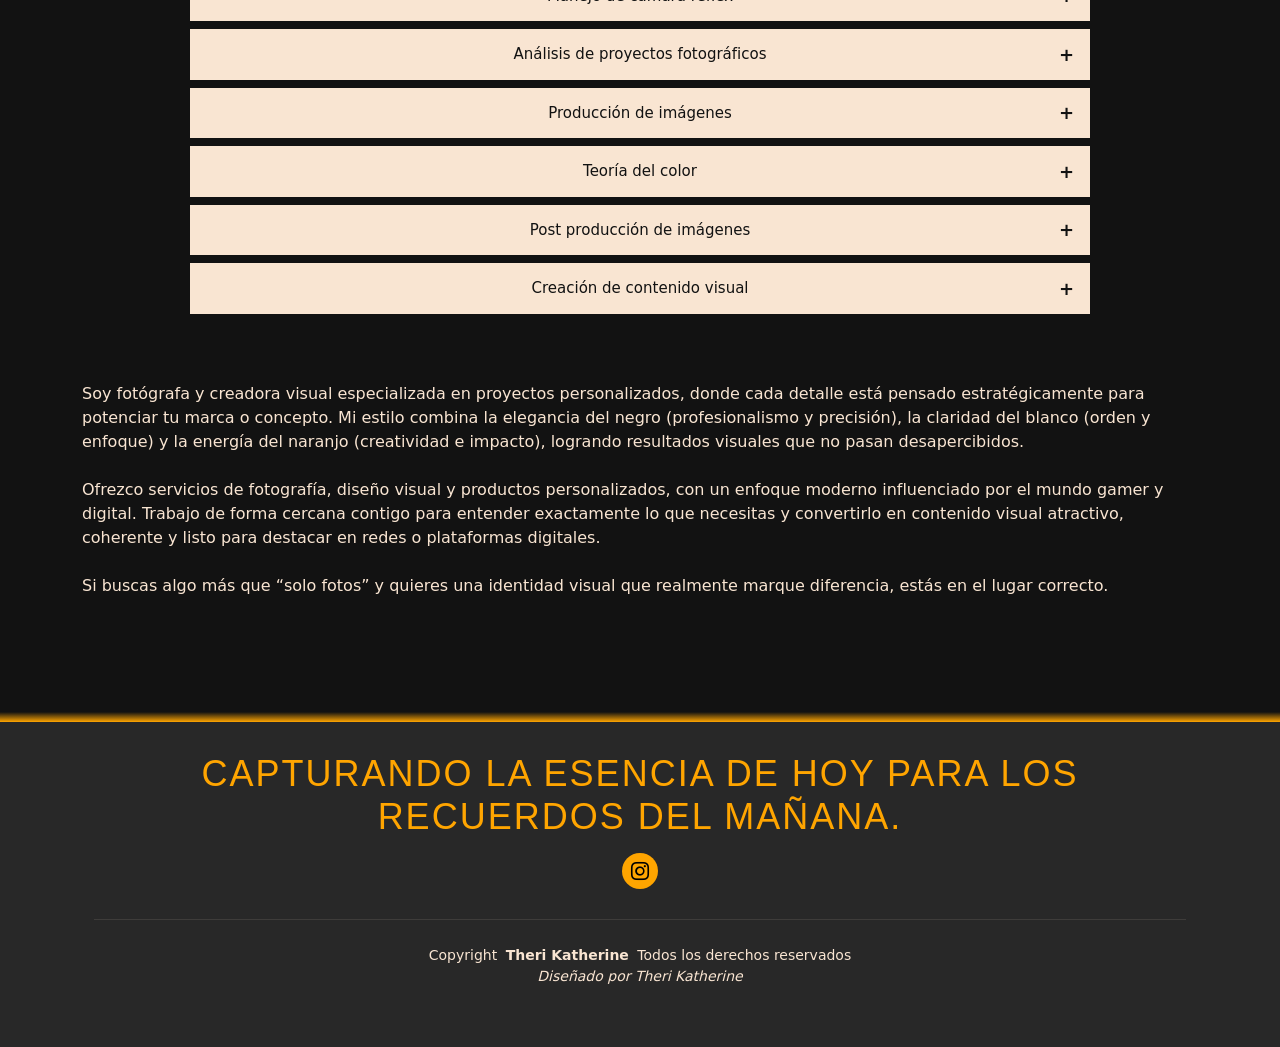
==== commit 4fd33d5e: "Add files via upload" ====
--- a/index.html
+++ b/index.html
@@ -51,7 +51,7 @@
       <nav id="navmenu" class="navmenu">
         <ul class="nav__list">
           <li class="nav__item"><a href="index.html" class="nav__link">INICIO</a></li>
-          <li class="nav__item"><a href="about.html" class="nav__link">SOBRE MI</a></li>
+          <li class="nav__item"><a href="#sobre-mi" class="nav__link">SOBRE MI</a></li>
           <li class="nav__item"><a href="portfolio.html" class="nav__link">PORTFOLIO</a></li>
           <li class="nav__item"><a href="services.html" class="nav__link">SERVICIOS</a></li>
           <li class="nav__item"><a href="contact.html" class="nav__link">CONTACTO</a></li>
@@ -71,12 +71,223 @@
 
       <div class="container" data-aos="zoom-out" data-aos-delay="100">
         <h1>Theri Katherine</h1>
-        <h3 class="subtitle">Fotógrafa Profesional y artista visual digital</h3>
-
+        <h3 class="subtitle">Fotógrafa Profesional
+          <br>
+          y Artista visual digital
+        </h3>
       </div>
 
     </section><!-- /Hero Section -->
-
+    <section>
+
+<div id="miCarrusel" class="container carousel slide" data-bs-ride="carousel">
+            <div class="row g-3 carousel-inner">
+                <div class="col-12 col-md-4 carousel-item active">
+                    <img src="NEWBORN/BEBE 1.jpg" class="img-fluid rounded" alt="">
+                </div>
+                <div class="col-12 col-md-4 carousel-item">
+                    <img src="NEWBORN/BEBE 10.jpg" class="img-fluid rounded" alt="">
+                </div>
+                <div class="col-12 col-md-4 carousel-item">
+                    <img src="NEWBORN/BEBE 7.jpg" class="img-fluid rounded" alt="">
+                </div>  
+            </div>
+
+            <button class="carousel-control-prev"
+                    type="button"
+                    data-bs-target="#miCarrusel"
+                    data-bs-slide="prev">
+                
+            <span
+            class="carousel-control-prev-icon"></span>    
+                
+            </button>
+
+            <button class="carousel-control-next"
+                    type="button"
+                    data-bs-target="#miCarrusel"
+                    data-bs-slide="next">
+                
+            <span
+            class="carousel-control-next-icon"></span>   
+            
+            </button>
+
+        </div>
+    </div>
+
+
+    </section>
+    <!-- Page Title -->
+    <section id="sobre-mi">
+    <div class="page-title" data-aos="fade">
+      <div class="heading">
+        <div class="container">
+          <div class="row d-flex justify-content-center text-center">
+            <div class="col-lg-8">
+              <h2>Sobre mí</h2>
+              <p class="mb-0">Transformo tus ideas en imágenes que venden, conectan y destacan.</p>
+            </div>
+          </div>
+        </div>
+      </div>
+      <nav class="breadcrumbs">
+        <div class="container">
+          </ol>
+        </div>
+      </nav>
+    </div><!-- End Page Title -->
+
+    <!-- About Section -->
+    <section id="about" class="about section">
+
+      <div class="container" data-aos="fade-up" data-aos-delay="100">
+
+        <div class="row gy-4 justify-content-center">
+          <div class="col-lg-4">
+            <img src="./IMG/BW 2.jpg" class="img-fluid" alt="">
+          </div>
+          <div class="col-lg-8 content">
+            <h2>Fotógrafa y artista visual digital</h2>
+            <p class="fst-italic py-3">
+              Soy fotógrafa y creadora visual especializada en proyectos personalizados, haciendo que cada detalle esté pensado estratégicamente para potenciar tu marca o concepto.
+            </p>
+            <div class="row">
+              <div class="col-lg-6">
+                <ul>
+                  <li><i class="bi bi-chevron-right"></i> <strong>Teléfono:</strong> <span>+56 9 866 714 99</span></li>
+                  <li><i class="bi bi-chevron-right"></i> <strong>Ciudad:</strong> <span>Los Andes, Valparaíso. Chile</span></li>
+                </ul>
+              </div>
+              <div class="col-lg-6">
+                <ul>
+                  <li><i class="bi bi-chevron-right"></i> <strong>Email:</strong> <span>theri.katherine@gmail.com</span></li>
+                  <li><i class="bi bi-chevron-right"></i> <strong>Freelance:</strong> <span>Disponible</span></li>
+                </ul>
+              </div>
+            </div>
+            <p class="py-3">
+            Ofrezco servicios de fotografía y creación visual con un enfoque moderno, integrando precisión y creatividad para lograr resultados que no pasan desapercibidos. Trabajo de forma cercana contigo para entender exactamente lo que necesitas y convertirlo en contenido visual atractivo, coherente y listo para destacar. Si buscas algo más que "solo fotos" y quieres una identidad visual que realmente marque la diferencia, estás en el lugar correcto.
+            </p>
+          </div>
+        </div>
+
+      </div>
+
+    </section><!-- /About Section -->
+
+    <!-- Stats Section -->
+    <section id="stats" class="stats section">
+
+      <div class="container" data-aos="fade-up" data-aos-delay="100">
+
+        <div class="row gy-4">
+          <div class="col-lg-12 col-md-12 d-flex flex-column align-items-center">
+            <i class="bi bi-journal-richtext"></i>
+            <div class="stats-item">
+              <span data-purecounter-start="0" data-purecounter-end="6" data-purecounter-duration="1" class="purecounter"></span>
+              <p>Años de trabajo</p>
+            </div>
+          </div><!-- End Stats Item -->
+          </div><!-- End Stats Item -->
+
+        </div>
+
+      </div>
+
+    </section><!-- /Stats Section -->
+
+    <!-- FAQ Section -->
+    <section id="faq" class="faq section">
+
+      <div class="container section-title" data-aos="fade-up">
+        <h2 class="faq-title">Habilidades</h2>
+      </div>
+
+      <div class="container" data-aos="fade-up" data-aos-delay="100">
+        <div class="faq-list" id="faq-list">
+
+          <div class="faq-item">
+            <button class="faq-question" type="button" aria-expanded="false" aria-controls="faq-resp-1" id="faq-btn-1">
+              <span class="faq-text">Manejo de cámara reflex</span>
+              <span class="faq-icon" aria-hidden="true">+</span>
+            </button>
+            <div class="faq-answer" id="faq-resp-1" role="region" aria-labelledby="faq-btn-1">
+              <p>Domino los fundamentos del manejo de cámaras réflex, incluyendo el control de la apertura del diafragma, la velocidad de obturación y la sensibilidad ISO. Estos conocimientos me permiten adaptar cada captura a las condiciones de iluminación, controlar la profundidad de campo y conseguir imágenes que transmitan la intención visual de cada proyecto.</p>
+            </div>
+          </div>
+
+          <div class="faq-item">
+            <button class="faq-question" type="button" aria-expanded="false" aria-controls="faq-resp-2" id="faq-btn-2">
+              <span class="faq-text">Análisis de proyectos fotográficos</span>
+              <span class="faq-icon" aria-hidden="true">+</span>
+            </button>
+            <div class="faq-answer" id="faq-resp-2" role="region" aria-labelledby="faq-btn-2">
+              <p>Analizo cada proyecto fotográfico considerando su objetivo, concepto, público y estilo visual. Desde la planificación de la sesión hasta la selección de las fotografías finales, busco mantener una narrativa coherente, cuidar los detalles y entregar resultados que respondan a las necesidades de cada cliente.</p>
+            </div>
+          </div>
+
+          <div class="faq-item">
+            <button class="faq-question" type="button" aria-expanded="false" aria-controls="faq-resp-3" id="faq-btn-3">
+              <span class="faq-text">Producción de imágenes</span>
+              <span class="faq-icon" aria-hidden="true">+</span>
+            </button>
+            <div class="faq-answer" id="faq-resp-3" role="region" aria-labelledby="faq-btn-3">
+              <p>Desarrollo imágenes desde la planificación hasta la edición final, considerando la composición, la iluminación, el encuadre y la dirección visual. Trabajo en diferentes áreas, como retratos, maternidad, cosplay, naturaleza, eventos y fotografía de productos, adaptando las técnicas y el estilo a las características de cada sesión.</p>
+            </div>
+            </div>
+
+            <div class="faq-item">
+            <button class="faq-question" type="button" aria-expanded="false" aria-controls="faq-resp-3" id="faq-btn-3">
+              <span class="faq-text">Teoría del color</span>
+              <span class="faq-icon" aria-hidden="true">+</span>
+            </button>
+            <div class="faq-answer" id="faq-resp-3" role="region" aria-labelledby="faq-btn-3">
+              <p>Aplico los principios de la teoría del color para crear imágenes equilibradas, expresivas y visualmente atractivas. Utilizo la armonía cromática, los contrastes y la temperatura del color para reforzar las emociones, destacar elementos importantes y construir una identidad visual coherente con el concepto de cada proyecto.</p>
+            </div>
+            </div>
+
+          <div class="faq-item">
+            <button class="faq-question" type="button" aria-expanded="false" aria-controls="faq-resp-3" id="faq-btn-3">
+              <span class="faq-text">Post producción de imágenes</span>
+              <span class="faq-icon" aria-hidden="true">+</span>
+            </button>
+            <div class="faq-answer" id="faq-resp-3" role="region" aria-labelledby="faq-btn-3">
+              <p>Realizo la postproducción fotográfica mediante ajustes de iluminación, exposición, contraste, color y nitidez, cuidando que cada imagen conserve su esencia y calidad visual. A través de la edición y el retoque digital, busco potenciar los detalles, reforzar la intención artística y conseguir un acabado profesional coherente con el estilo de cada proyecto.</p>
+            </div>
+            </div>
+
+          <div class="faq-item">
+            <button class="faq-question" type="button" aria-expanded="false" aria-controls="faq-resp-3" id="faq-btn-3">
+              <span class="faq-text">Creación de contenido visual</span>
+              <span class="faq-icon" aria-hidden="true">+</span>
+            </button>
+            <div class="faq-answer" id="faq-resp-3" role="region" aria-labelledby="faq-btn-3">
+              <p>Creo contenido visual que combina fotografía, edición y diseño para comunicar ideas de manera atractiva y efectiva. Desarrollo propuestas adaptadas a redes sociales, marcas y proyectos personales, integrando composición, tipografía, color y recursos gráficos para generar piezas visuales con personalidad y una identidad reconocible.</p>
+            </div>
+            </div>
+
+            
+
+        </div>
+      </div>
+
+    </section><!-- /FAQ Section -->
+    <div class="container">
+    <p>
+Soy fotógrafa y creadora visual especializada en proyectos personalizados, donde cada detalle está pensado estratégicamente para potenciar tu marca o concepto. Mi estilo combina la elegancia del negro (profesionalismo y precisión), la claridad del blanco (orden y enfoque) y la energía del naranjo (creatividad e impacto), logrando resultados visuales que no pasan desapercibidos.
+<br>
+<br>
+Ofrezco servicios de fotografía, diseño visual y productos personalizados, con un enfoque moderno influenciado por el mundo gamer y digital. Trabajo de forma cercana contigo para entender exactamente lo que necesitas y convertirlo en contenido visual atractivo, coherente y listo para destacar en redes o plataformas digitales.
+<br>
+<br>
+Si buscas algo más que “solo fotos” y quieres una identidad visual que realmente marque diferencia, estás en el lugar correcto.
+<br>
+<br></p>
+
+<br>
+</div>
+</section>
   </main>
 
 <footer id="footer" class="footer dark-background">
@@ -90,13 +301,7 @@
         <div class="copyright">
           <span>Copyright</span> <strong class="px-1 sitename">Theri Katherine</strong> <span>Todos los derechos reservados</span>
         </div>
-        <div class="credits">
-          <!-- All the links in the footer should remain intact. -->
-          <!-- You can delete the links only if you've purchased the pro version. -->
-          <!-- Licensing information: https://bootstrapmade.com/license/ -->
-          <!-- Purchase the pro version with working PHP/AJAX contact form: [buy-url] -->
-          Designed by <a href="https://bootstrapmade.com/">BootstrapMade</a> | <a href="https://bootstrapmade.com/tools/">DevTools</a>
-        </div>
+        <p>Diseñado por Theri Katherine</p> 
       </div>
     </div>
   </footer>
--- a/estilos.css
+++ b/estilos.css
@@ -1,10 +1,3 @@
-/**
-* Template Name: Personal
-* Template URL: https://bootstrapmade.com/personal-free-resume-bootstrap-template/
-* Updated: Mar 05 2025 with Bootstrap v5.3.3
-* Author: BootstrapMade.com
-* License: https://bootstrapmade.com/license/
-*/
 
 /*--------------------------------------------------------------
 # Font & Color Variables
@@ -12,9 +5,9 @@
 --------------------------------------------------------------*/
 /* Fonts */
 :root {
-  --default-font: "Roboto",  system-ui, -apple-system, "Segoe UI", Roboto, "Helvetica Neue", Arial, "Noto Sans", "Liberation Sans", sans-serif, "Apple Color Emoji", "Segoe UI Emoji", "Segoe UI Symbol", "Noto Color Emoji";
-  --heading-font: "Raleway",  sans-serif;
-  --nav-font: "Poppins",  sans-serif;
+  --default-font: "Montserrat", system-ui, -apple-system, "Segoe UI", Roboto, "Helvetica Neue", Arial, "Noto Sans", "Liberation Sans", sans-serif;
+  --heading-font: "Montserrat", sans-serif;
+  --nav-font: "Montserrat", sans-serif;
 }
 
 /* Global Colors - The following color variables are used throughout the website. Updating them here will change the color scheme of the entire website */
@@ -96,7 +89,6 @@
   color: var(--slider-arrow-hover-color);
 }
 
-
 h1,
 h2,
 h3,
@@ -891,43 +883,6 @@
 }
 
 /*--------------------------------------------------------------
-# Skills Section
---------------------------------------------------------------*/
-.skills .progress {
-  height: 60px;
-  display: block;
-  background: none;
-  border-radius: 0;
-}
-
-.skills .progress .skill {
-  color: var(--default-color);
-  padding: 0;
-  margin: 0 0 6px 0;
-  text-transform: uppercase;
-  display: block;
-  font-weight: 600;
-  font-family: var(--heading-font);
-}
-
-.skills .progress .skill .val {
-  float: right;
-  font-style: normal;
-}
-
-.skills .progress-bar-wrap {
-  background: color-mix(in srgb, var(--default-color), transparent 90%);
-  height: 10px;
-}
-
-.skills .progress-bar {
-  width: 1px;
-  height: 10px;
-  transition: 0.9s;
-  background-color: var(--accent-color);
-}
-
-/*--------------------------------------------------------------
 # Interests Section
 --------------------------------------------------------------*/
 .interests .features-item {
@@ -1419,7 +1374,7 @@
 .contact .php-email-form textarea {
   color: var(--default-color);
   background-color: color-mix(in srgb, var(--background-color), transparent 50%);
-  border-color: color-mix(in srgb, var(--default-color), transparent 80%);
+  border-color: color-mix(in srgb, var(--default-color), transparent 30%);
   font-size: 14px;
   padding: 10px 15px;
   box-shadow: none;
@@ -1435,12 +1390,12 @@
 .contact .php-email-form input[type=text]::placeholder,
 .contact .php-email-form input[type=email]::placeholder,
 .contact .php-email-form textarea::placeholder {
-  color: color-mix(in srgb, var(--default-color), transparent 70%);
+  color: color-mix(in srgb, var(--default-color), transparent 30%);
 }
 
 .contact .php-email-form button[type=submit] {
   color: var(--contrast-color);
-  background: var(--accent-color);
+  background: var(--default-color);
   border: 0;
   padding: 10px 30px;
   transition: 0.4s;
@@ -1448,5 +1403,205 @@
 }
 
 .contact .php-email-form button[type=submit]:hover {
-  background: color-mix(in srgb, var(--accent-color), transparent 20%);
-}+  background: var(--accent-color);
+}
+
+/*--------------------------------------------------------------
+# Tipografía global (estilo del título "Preguntas frecuentes")
+# Montserrat liviana, mayúsculas y espaciado amplio
+--------------------------------------------------------------*/
+h1, h2, h3, h4, h5, h6,
+.page-title .heading h1,
+.about .content h2,
+.section-title div,
+.footer h3,
+.services .service-item h3,
+.service-details h3,
+.service-details h4,
+.portfolio-details .portfolio-description h2,
+.portfolio-details .portfolio-info h3,
+.resume .resume-title,
+.resume .resume-item h4,
+.contact .info-item h3 {
+  font-family: var(--heading-font);
+  font-weight: 300;
+  letter-spacing: 2px;
+  text-transform: uppercase;
+}
+
+.page-title .heading p {
+  letter-spacing: 1px;
+}
+
+.navmenu a,
+.navmenu a:focus {
+  font-weight: 400;
+  letter-spacing: 1px;
+}
+
+/*--------------------------------------------------------------
+# FAQ Section (Preguntas frecuentes)
+--------------------------------------------------------------*/
+.faq .section-title {
+  text-align: center;
+  padding-bottom: 40px;
+}
+
+/* Mismo estilo que el título "Sobre mí" (.page-title .heading h1) */
+.faq .section-title h2.faq-title {
+  font-family: var(--heading-font);
+  font-size: 38px;
+  font-weight: 300;
+  line-height: 1.2;
+  letter-spacing: 2px;
+  text-transform: uppercase;
+  margin: 0;
+  padding: 0;
+  color: var(--heading-color);
+}
+
+.faq .section-title h2.faq-title::after {
+  display: none;
+}
+
+.faq .faq-list {
+  max-width: 900px;
+  margin: 0 auto;
+}
+
+.faq .faq-item {
+  background-color: var(--default-color);
+  margin-bottom: 8px;
+  overflow: hidden;
+}
+
+.faq .faq-question {
+  position: relative;
+  width: 100%;
+  display: flex;
+  align-items: center;
+  justify-content: center;
+  gap: 12px;
+  padding: 14px 44px;
+  background: none;
+  border: 0;
+  cursor: pointer;
+  text-align: center;
+  color: var(--contrast-color);
+  font-family: var(--default-font);
+  font-size: 15px;
+}
+
+.faq .faq-num {
+  font-weight: 700;
+}
+
+.faq .faq-text {
+  font-weight: 400;
+}
+
+.faq .faq-icon {
+  position: absolute;
+  right: 16px;
+  top: 50%;
+  transform: translateY(-50%);
+  font-weight: 700;
+  font-size: 18px;
+  line-height: 1;
+  transition: transform 0.3s;
+}
+
+.faq .faq-item.active .faq-icon {
+  transform: translateY(-50%) rotate(45deg);
+}
+
+.faq .faq-answer {
+  max-height: 0;
+  overflow: hidden;
+  transition: max-height 0.35s ease;
+  color: var(--contrast-color);
+}
+
+.faq .faq-answer p {
+  margin: 0;
+  padding: 0 44px 18px 44px;
+  font-size: 14px;
+  text-align: center;
+}
+
+.faq .faq-question:hover .faq-text,
+.faq .faq-question:focus-visible .faq-text {
+  color: #b36b00;
+}
+
+@media (max-width: 575px) {
+  .faq .faq-question {
+    padding: 14px 36px 14px 16px;
+    font-size: 14px;
+  }
+
+  .faq .faq-answer p {
+    padding: 0 20px 16px 20px;
+  }
+}
+
+/*--------------------------------------------------------------
+# Carrusel del inicio (responsivo)
+--------------------------------------------------------------*/
+#miCarrusel {
+  width: 100%;
+  max-width: 900px;
+}
+
+#miCarrusel .carousel-inner {
+  --bs-gutter-x: 0;
+  --bs-gutter-y: 0;
+}
+
+/* Una foto por diapositiva, ocupando todo el ancho del carrusel */
+#miCarrusel .carousel-item {
+  flex: 0 0 100%;
+  width: 100%;
+  padding: 0;
+}
+
+/* Altura fluida: se adapta al ancho de pantalla sin recortar la foto */
+#miCarrusel .carousel-item img {
+  display: block;
+  width: 100%;
+  height: clamp(300px, 90vw, 560px);
+  object-fit: contain;
+}
+
+/*--------------------------------------------------------------
+# Portada (hero) - adaptación a tablet y móvil
+--------------------------------------------------------------*/
+@media (max-width: 1199px) {
+  .hero {
+    min-height: max(65vh, 440px);
+    padding: 150px 0 70px 0;
+  }
+
+  .hero h1 {
+    font-size: clamp(1.6rem, 4.4vw, 2.4rem);
+  }
+
+  .hero .subtitle {
+    font-size: clamp(0.95rem, 2.4vw, 1.4rem);
+  }
+}
+
+@media (max-width: 575px) {
+  .hero {
+    min-height: max(45vh, 360px);
+    padding: 130px 0 40px 0;
+  }
+
+  /* En celular la imagen se muestra completa y se achica según el ancho,
+     en vez de recortarse. Para volver a rellenar toda la portada
+     (recortando los bordes) cambia "contain" por "cover". */
+  .hero img {
+    object-fit: contain;
+    background-color: var(--background-color);
+  }
+}
